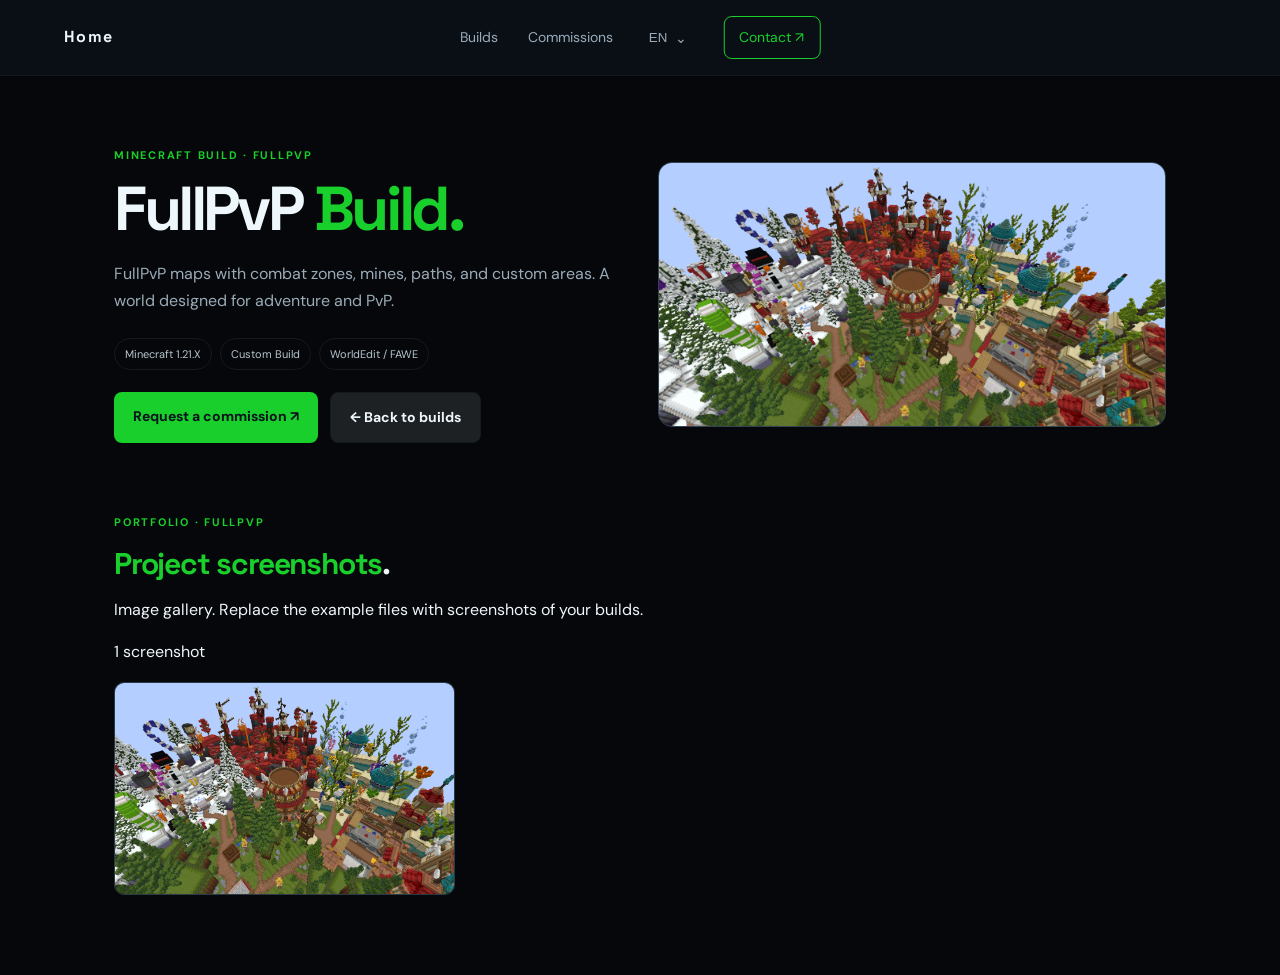
==== fullpvp/index.html @ 3e88373f "GG" ====
<!doctype html>
<html lang="es">
<head>
  <meta charset="utf-8">
  <meta name="viewport" content="width=device-width, initial-scale=1">
  <meta name="description" content="SlimeCube — FullPvP Minecraft build portfolio.">
  <meta name="theme-color" content="#0b1118">
  <link rel="icon" type="image/png" href="../assets/images/slime.png">
  <title>FullPvP — SlimeCube</title>
  <link rel="stylesheet" href="../styles.css">
  <link rel="stylesheet" href="page.css">
  <script src="../config.js"></script>
</head>
<body data-page="fullpvp">
  <header class="topbar">
    <a class="brand" href="../index.html"><span data-site-name>Home</span></a>
    <button class="menu-toggle" data-i18n-aria-label="menu" aria-label="Abrir menú" aria-expanded="false">☰</button>
    <nav class="nav">
      <a href="../index.html#builds" data-i18n="buildsNav">Builds</a>
      <a href="../index.html#commissions" data-i18n="commissionsNav">Encargos</a>
      <div class="language-switch">
        <button class="language-trigger" type="button" data-language-toggle data-i18n-aria-label="language" aria-label="Idioma" aria-expanded="false" aria-haspopup="true">
          <span data-current-language>ES</span><span class="language-chevron" aria-hidden="true">⌄</span>
        </button>
        <div class="language-menu" data-language-menu hidden>
          <button type="button" data-language="es" aria-pressed="true"><svg class="language-flag" aria-hidden="true" viewBox="0 0 20 14"><rect width="20" height="14" rx="2" fill="#AA151B"/><path fill="#F1BF00" d="M0 4h20v6H0z"/></svg><span data-i18n="spanish">Español</span><span class="language-check" aria-hidden="true">✓</span></button>
          <button type="button" data-language="en" aria-pressed="false"><svg class="language-flag" aria-hidden="true" viewBox="0 0 20 14"><rect width="20" height="14" rx="2" fill="#012169"/><path stroke="#fff" stroke-width="4" d="m0 0 20 14M20 0 0 14"/><path stroke="#C8102E" stroke-width="1.5" d="m0 0 20 14M20 0 0 14"/><path stroke="#fff" stroke-width="5" d="M10 0v14M0 7h20"/><path stroke="#C8102E" stroke-width="2.5" d="M10 0v14M0 7h20"/></svg><span data-i18n="english">English</span><span class="language-check" aria-hidden="true">✓</span></button>
        </div>
      </div>
      <a class="nav-cta" href="../index.html#contact" data-i18n="contactNav">Contacto ↗</a>
    </nav>
  </header>
  <main>
    <section class="detail-hero">
      <div>
        <div class="eyebrow">MINECRAFT BUILD · FULLPVP</div>
        <h1>FullPvP <span data-i18n="build">Build.</span></h1>
        <p data-i18n-project-description>Mapas FullPvP con zonas de combate, minas, caminos y áreas personalizadas. Un mundo pensado para la aventura y el PvP.</p>
        <div class="tags"><span>Minecraft 1.21.X</span><span data-i18n="customBuild">Custom Build</span><span>WorldEdit / FAWE</span></div>
        <div class="detail-actions"><a class="button primary" href="../index.html#contact" data-i18n="requestCommission">Solicitar un encargo ↗</a><a class="button secondary" href="../index.html#builds" data-i18n="backToBuilds">← Volver a builds</a></div>
      </div>
      <img src="../assets/images/fullpvp.png" alt="FullPvP featured image" onerror="this.src='https://placehold.co/900x650/142431/33c9ff?text=FullPvP+BUILD'">
    </section>
    <section class="detail-gallery">
      <div class="eyebrow">PORTFOLIO · FULLPVP</div>
      <h2><span data-i18n="projectGalleryHeading">Capturas del</span> <span data-i18n="projectGalleryEnd">proyecto</span>.</h2>
      <p data-i18n="projectDescription">Galería de imágenes. Reemplaza los archivos de ejemplo por capturas reales de tus builds.</p>
      <p class="capture-count"><span data-capture-count>…</span> <span data-capture-label data-i18n="captures">capturas</span></p>
      <div class="detail-images">
      <img src="../assets/images/fullpvp.png" alt="FullPvP screenshot 1">
      <img src="../assets/images/fullpvp-02.jpg" alt="FullPvP screenshot 2">
      <img src="../assets/images/fullpvp-03.jpg" alt="FullPvP screenshot 3">
      <img src="../assets/images/fullpvp-04.jpg" alt="FullPvP screenshot 4">
      <img src="../assets/images/fullpvp-05.jpg" alt="FullPvP screenshot 5">
      <img src="../assets/images/fullpvp-06.jpg" alt="FullPvP screenshot 6">
      </div>
    </section>
  </main>
  <script src="../language/spanish.js"></script>
  <script src="../language/english.js"></script>
  <script src="../language.js"></script>
  <script src="../project-page.js"></script>
</body>
</html>
---- styles.css ----
@import url('https://fonts.googleapis.com/css2?family=DM+Sans:wght@400;500;600;700&family=Space+Grotesk:wght@400;500;600;700&display=swap');
:root{--bg:var(--page-background,#071a0b);--panel:#1e2124;--panel2:#172531;--text:#eef7fb;--muted:#9aabb8;--accent:#19cf2b;--line:#131a20;--max:1160px}
*{box-sizing:border-box}html{overflow-x:clip;scroll-behavior:smooth;scroll-padding-top:90px}body{margin:0;
    background:var(--bg);color:var(--text);font-family:'DM Sans',sans-serif;
    line-height:1.65}a{color:inherit;text-decoration:none}.topbar{
        height:76px;padding:0 max(5vw,24px);display:flex;align-items:center;
        justify-content:space-between;border-bottom:1px solid var(--line);position:sticky;top:0;background:#0b1118ed;backdrop-filter:blur(16px);z-index:10}.brand{display:flex;align-items:center;gap:10px;font-family:'Space Grotesk';font-weight:700;letter-spacing:.08em}.brand-mark{display:grid;place-items:center;background:var(--accent);color:#07141d;border-radius:10px;width:34px;height:34px;font-size:20px}.nav{position:absolute;left:50%;transform:translateX(-50%);display:flex;align-items:center;gap:30px;color:var(--muted);font-size:14px}.nav a:hover,.text-link:hover{color:var(--accent)}.nav-cta{border:1px solid var(--accent);border-radius:8px;padding:9px 15px;color:var(--accent)}.menu-toggle{display:none;background:none;color:white;border:0;font-size:24px}.section{max-width:var(--max);margin:auto;padding:100px 24px}.hero{min-height:610px;display:grid;grid-template-columns:1.08fr .92fr;gap:55px;align-items:center}.eyebrow{color:var(--accent);font-size:11px;font-weight:700;letter-spacing:.16em;text-transform:uppercase}.pulse{display:inline-block;width:7px;height:7px;border-radius:50%;background:#50e39b;box-shadow:0 0 12px #50e39b;margin-right:8px}h1,h2,h3{font-family:'Space Grotesk';line-height:1.12;margin:16px 0}h1{font-size:clamp(42px,5.7vw,72px);letter-spacing:-.055em}h1 span,h2 span{color:var(--accent)}h2{font-size:clamp(34px,4vw,48px);letter-spacing:-.04em}.lead{font-size:17px;color:var(--muted);max-width:580px}.actions{display:flex;gap:12px;flex-wrap:wrap;margin:28px 0}.button{padding:13px 19px;border-radius:8px;font-weight:700;font-size:14px}.primary{background:var(--accent);color:#06131b}.primary span{margin-left:14px}.secondary{border:1px solid var(--line);background:var(--panel);color:var(--text)}.tags{display:flex;gap:8px;flex-wrap:wrap;margin-top:24px}.tags span{font-size:11px;color:#b6c6d0;border:1px solid var(--line);border-radius:30px;padding:6px 10px}.hero-art{position:relative}.hero-art img{width:100%;aspect-ratio:1.2;object-fit:cover;border-radius:16px;border:1px solid #314451;box-shadow:0 25px 80px #0008}.image-label{position:absolute;bottom:18px;left:18px;background:#0b1118df;border:1px solid var(--line);padding:10px 13px;border-radius:8px;font-size:10px;letter-spacing:.1em}.stats{padding-top:0;padding-bottom:0;display:grid;grid-template-columns:repeat(3,1fr);gap:14px}.stats div{background:var(--panel);border:1px solid var(--line);border-radius:12px;padding:22px}.stats strong{display:block;font:700 30px 'Space Grotesk';color:var(--accent)}.stats span{font-size:12px;color:var(--muted)}.section-heading{display:flex;justify-content:space-between;align-items:end;gap:30px;margin-bottom:32px}.section-heading h2{margin-bottom:0}.section-heading p{max-width:360px;color:var(--muted);font-size:14px}.cards{display:grid;grid-template-columns:repeat(3,1fr);gap:18px}.project-card,.tool-card,.panel{background:var(--panel);border:1px solid var(--line);border-radius:13px;overflow:hidden}.project-card img{width:100%;aspect-ratio:16/10;object-fit:cover;display:block;background:var(--panel2)}.card-body{padding:20px}.card-body h3,.tool-card h3{font-size:21px}.card-body p,.tool-card p,.note p{color:var(--muted);font-size:13px}.card-body .eyebrow{font-size:10px}.text-link{color:var(--accent);font-weight:700;font-size:13px}.commission-section{padding-top:50px}.commission-grid{display:grid;grid-template-columns:repeat(3,1fr);gap:18px}.note{margin-top:20px;padding:24px;border:1px solid var(--line);border-radius:12px;background:#0e1922}.tools-grid{margin-bottom:24px}.tool-card{padding:23px;transition:.2s}.tool-card:hover{border-color:var(--accent);transform:translateY(-3px)}.tool-card p{min-height:42px}.calculator{padding:28px;display:grid;grid-template-columns:1fr 1fr;gap:30px;align-items:center}.calculator h3{font-size:27px}.calc-controls{display:grid;grid-template-columns:repeat(3,1fr);gap:10px}.calc-controls label{font-size:11px;color:var(--muted)}input{width:100%;margin-top:6px;background:#09121a;border:1px solid var(--line);border-radius:7px;padding:11px;color:white;font:inherit}.calc-result{grid-column:1/-1;background:#091820;border:1px solid #24536a;padding:16px;border-radius:9px}.calc-result small{display:block;color:var(--muted)}.calc-result strong{font:700 28px 'Space Grotesk';color:var(--accent)}.about-section{display:grid;grid-template-columns:.7fr 1.3fr;gap:60px;align-items:center}.about-image img{width:100%;max-width:340px;aspect-ratio:1;object-fit:cover;border-radius:16px;border:1px solid var(--line)}.about-section p:not(.lead){color:var(--muted)}        .contact-section{text-align:center;
            background:none;border:1px solid var(--line);border-block-width:1px;border-radius:18px;margin-bottom:80px}.contact-section .lead{margin:20px auto}.contact-section .actions{justify-content:center}footer{border-top:1px solid var(--line);padding:28px max(5vw,24px);display:flex;justify-content:space-between;align-items:center;gap:20px;color:var(--muted);font-size:11px}footer .brand{color:var(--text);font-size:13px}
.reload-screen{display:none}
.reload-screen[hidden]{display:none!important}
html.is-reloading .reload-screen{position:fixed;inset:0;z-index:1000;display:grid;place-items:center;background:radial-gradient(ellipse at 50% 45%,#000000 0%,#000000 58%);opacity:1;visibility:visible;transition:opacity .45s ease,visibility .45s ease}
.reload-content{width:min(300px,80vw);text-align:center}
.reload-brand{font:700 clamp(38px,7vw,58px)/1.1 'Space Grotesk',sans-serif;letter-spacing:-.055em;color:#d9e8ef}
.reload-brand span{color:var(--accent)}
.reload-progress{height:3px;margin:26px auto 12px;overflow:hidden;border-radius:4px;background:#184228}
.reload-progress span{display:block;width:35%;height:100%;border-radius:inherit;background:var(--accent);animation:reload-progress 1s ease-in-out infinite alternate}
.reload-content p{margin:0;color:#7895a3;font-size:13px;font-weight:600;letter-spacing:.08em}
@keyframes reload-progress{from{transform:translateX(-10%)}to{transform:translateX(195%)}}
@media(prefers-reduced-motion:reduce){.reload-progress span{animation:none;width:100%}.reload-screen{transition:none!important}}
.footer-social{display:flex;align-items:center;gap:16px}
.footer-social a{color:var(--muted)}
.footer-social a:hover{color:var(--accent)}
.footer-social a[hidden]{display:none}
.footer-profile{width:min(250px,100%)}
.footer-profile-brand{display:flex;align-items:center;gap:10px;color:var(--text);font:700 14px 'Space Grotesk',sans-serif}
.footer-profile-avatar{position:relative;display:grid;width:30px;height:30px;flex:none;place-items:center;overflow:hidden;border-radius:8px;background:var(--accent);color:#07141d;font:700 17px 'Space Grotesk',sans-serif}
.footer-profile-avatar img{position:absolute;inset:0;width:100%;height:100%;object-fit:cover}
.footer-profile-avatar img[hidden],.footer-profile-avatar [hidden]{display:none}
.footer-profile p{margin:8px 0 0;color:var(--muted);font-size:11px;line-height:1.55}
.language-switch{position:relative;display:block;padding:0;border:0;background:transparent}
.language-trigger
{
    display:flex;
    align-items:center;
    gap:7px;
    min-height:38px;
    border:0;
    border-radius:0;
    background:transparent;
    color: inherit;
    cursor:pointer
}
.language-trigger:hover,.language-trigger[aria-expanded="true"]{border-color:var(--accent)}
.language-trigger .language-globe{width:15px;height:15px;stroke:var(--accent);stroke-width:1.5}
.language-chevron{margin-left:1px;color:var(--muted);font-size:14px;line-height:1}
.language-menu{position:absolute;top:calc(100% + 7px);right:0;z-index:30;width:176px;padding:7px;border:1px solid #30343a;border-radius:12px;background:#191a1c;box-shadow:0 12px 30px #0008}
.language-menu[hidden]{display:none}
.language-menu button{display:flex;width:100%;align-items:center;justify-content:space-between;padding:10px 11px;border:0;border-radius:7px;background:transparent;color:#e8e8e8;text-align:left;font:500 13px 'DM Sans',sans-serif;cursor:pointer}
.language-menu button{justify-content:flex-start;gap:10px}
.language-flag{width:20px;height:14px;flex:none;border-radius:2px;box-shadow:0 0 0 1px #ffffff20}
.language-menu .language-check{margin-left:auto}
.language-menu button:hover{background:#292b2e}
.language-menu button[aria-pressed="true"]{color:#fff}
.language-check{visibility:hidden;color:#43ff8b}
.language-menu button[aria-pressed="true"] .language-check{visibility:visible}
.project-card h3{display:flex;align-items:center;gap:10px}
.build-dot{display:inline-block;width:8px;height:8px;flex:none;border-radius:50%;background:#19cf2b;box-shadow:0 0 8px #19cf2b66}
#build-grid .project-card:nth-child(2) .build-dot{background:#43d17a;box-shadow:0 0 8px #43d17a66}
#build-grid .project-card:nth-child(3) .build-dot{background:#ff8a24;box-shadow:0 0 8px #ff8a2466}
@media(max-width:800px){.menu-toggle{display:block}.nav{display:none;position:absolute;top:75px;left:0;right:0;transform:none;padding:20px 24px;background:#0b1118;flex-direction:column;align-items:stretch;border-bottom:1px solid var(--line)}.nav.open{display:flex}.language-switch{align-self:center}.hero{grid-template-columns:1fr;padding-top:65px;gap:35px}.hero-art{max-width:620px}.section{padding-top:70px;padding-bottom:70px}.cards,.commission-grid{grid-template-columns:repeat(2,1fr)}.about-section{grid-template-columns:1fr;gap:30px}.about-image img{max-width:220px}.calculator{grid-template-columns:1fr}.section-heading{display:block}.section-heading p{margin-top:18px}}@media(max-width:540px){.cards,.commission-grid{grid-template-columns:1fr}.stats{grid-template-columns:repeat(2,1fr)}.calc-controls{grid-template-columns:1fr}.calc-result{grid-column:auto}footer{flex-direction:column;align-items:flex-start}.hero{min-height:auto}h1{font-size:43px}}




/* Builds heading - vertical layout */
#builds .section-heading {
    display: block;
}

#builds .section-heading h2 {
    margin-bottom: 5px;
}

#builds .section-heading p {
    margin-top: 0;
    font-size: 18px;
    white-space: nowrap;
}

/* Encargos personalizados. */
.commission-card {
    display: block;
    text-decoration: none;
    color: inherit;
    cursor: pointer;
    transition: transform 0.2s, border-color 0.2s;
}

.commission-card:hover {
    transform: translateY(-5px);
}
.commission-grid a.project-card {
    display: block;
    color: inherit;
    text-decoration: none;
    cursor: pointer;
}

.commission-grid a.project-card:hover {
    transform: translateY(-5px);
}

.commission-section {
    position: relative;
    isolation: isolate;
    max-width: var(--max);
}

.commission-section.border-y.border-ink-700.bg-ink-900.py-16 {
    border-block: 1px solid #131a20;
    padding-block: 4rem;
}

.commission-section::before {
    position: absolute;
    z-index: -1;
    inset: 0 auto 0 50%;
    width: 100vw;
    content: "";
    transform: translateX(-50%);
    background: var(--commissions-background, #0b1118);
}

.commission-heading {
    display: flex;
    justify-content: space-between;
    align-items: end;
    gap: 30px;
    margin-bottom: 32px;
}

.commission-heading h2 {
    margin: 16px 0 0;
    font-size: clamp(34px, 4vw, 48px);
    letter-spacing: -.04em;
}

.commission-heading p {
    max-width: 520px;
    margin: 14px 0 0;
    color: var(--muted);
    font-size: 14px;
}

.commission-grid {
    grid-template-columns: repeat(3, minmax(0, 1fr));
    gap: 18px;
}

.commission-card {
    border-radius: 13px;
    transition: transform .2s, border-color .2s;
}

.commission-card:nth-child(1) { border-top: 2px solid #19cf2b; }
.commission-card:nth-child(2) { border-top: 2px solid #50e39b; }
.commission-card:nth-child(3) { border-top: 2px solid #ff8a3d; }

.commission-card .card-body {
    padding: 20px;
}

.commission-card .eyebrow,
.commission-card .text-link {
    display: none;
}

.commission-card .card-body h3 {
    margin: 0 0 8px;
    font-size: 21px;
}

.commission-card .card-body p {
    margin: 0;
    font-size: 13px;
}

@media(max-width:800px) {
    .commission-heading { display: block; }
    .commission-grid { grid-template-columns: repeat(2, minmax(0, 1fr)); }
}

@media(max-width:540px) {
    .commission-grid { grid-template-columns: 1fr; }
}

.hero.section {
    position: relative;
    isolation: isolate;
    display: flex;
    min-height: 230px;
    max-width: none;
    margin: 0;
    padding: 32px max(24px, calc((100vw - var(--max)) / 2 + 24px));
    border-bottom: 1px solid var(--line);
    overflow: hidden;
}

.hero.section::before {
    position: absolute;
    z-index: -1;
    inset: 0;
    content: "";
    background:
        linear-gradient(90deg, #080d12e8 0%, #080d12d9 55%, #080d12e8 100%),
        linear-gradient(#080d1266, #080d1266),
        url("assets/images/fullpvp.png") center 48% / cover;
}

.hero-copy {
    display: grid;
    grid-template-columns: 88px minmax(0, 1fr);
    grid-template-areas:
        "avatar eyebrow"
        "avatar heading"
        "avatar lead";
    align-content: center;
    align-items: center;
    column-gap: 24px;
    width: 100%;
    max-width: 900px;
}

.profile-avatar {
    grid-area: avatar;
    position: relative;
    display: grid;
    width: 88px;
    aspect-ratio: 1;
    place-items: center;
    overflow: hidden;
    border: 3px solid #e8f4fa;
    border-radius: 20px;
    box-shadow: 0 8px 28px #0008, inset 0 0 0 4px #ffffff30;
    color: #15202a;
    font: 700 42px 'Space Grotesk', sans-serif;
}

.profile-avatar img {
    position: absolute;
    inset: 0;
    width: 100%;
    height: 100%;
    border-radius: inherit;
    object-fit: cover;
}

.profile-avatar img[hidden],
.profile-avatar span[hidden] {
    display: none;
}

.hero-copy .eyebrow {
    grid-area: eyebrow;
    align-self: end;
}

.hero-copy h1 {
    grid-area: heading;
    margin: 4px 0 8px;
    font-size: clamp(34px, 4vw, 48px);
    letter-spacing: -.04em;
}

.hero-copy .lead {
    grid-area: lead;
    max-width: 580px;
    margin: 0;
    color: #d3dee6;
    font-size: 15px;
}

#builds {
    padding-top: 48px;
}

@media(max-width:540px) {
    .hero.section {
        min-height: 205px;
        padding: 32px 24px;
    }

    .hero-copy {
        grid-template-columns: 64px minmax(0, 1fr);
        column-gap: 16px;
    }

    .profile-avatar {
        width: 64px;
        border-radius: 15px;
        font-size: 32px;
    }

    .hero-copy h1 {
        font-size: 32px;
    }

    .hero-copy .lead {
        font-size: 13px;
    }
}
---- fullpvp/page.css ----
.detail-hero{max-width:1100px;margin:0 auto;padding:70px 24px 35px;display:grid;grid-template-columns:1fr 1fr;gap:35px;align-items:center}
.detail-hero img{width:100%;max-height:380px;object-fit:cover;border-radius:14px;border:1px solid #334451}
.breadcrumb{color:#9aabb8;font-size:13px;margin-bottom:15px}.breadcrumb a{color:var(--accent)}
.detail-hero h1{font-size:clamp(38px,5vw,62px);margin:10px 0}.detail-hero p{color:#9aabb8;line-height:1.7}
.detail-gallery{max-width:1100px;margin:auto;padding:35px 24px 80px}.detail-gallery h2{font-size:30px}.detail-images{display:grid;grid-template-columns:repeat(3,1fr);gap:14px}.detail-images img{width:100%;aspect-ratio:16/10;object-fit:cover;border-radius:10px;border:1px solid #293946;background:#111c26}
.detail-actions{display:flex;gap:12px;flex-wrap:wrap;margin-top:22px}.back-link{color:var(--accent);text-decoration:none}
@media(max-width:700px){.detail-hero{grid-template-columns:1fr;padding-top:40px}.detail-images{grid-template-columns:repeat(2,1fr)}}
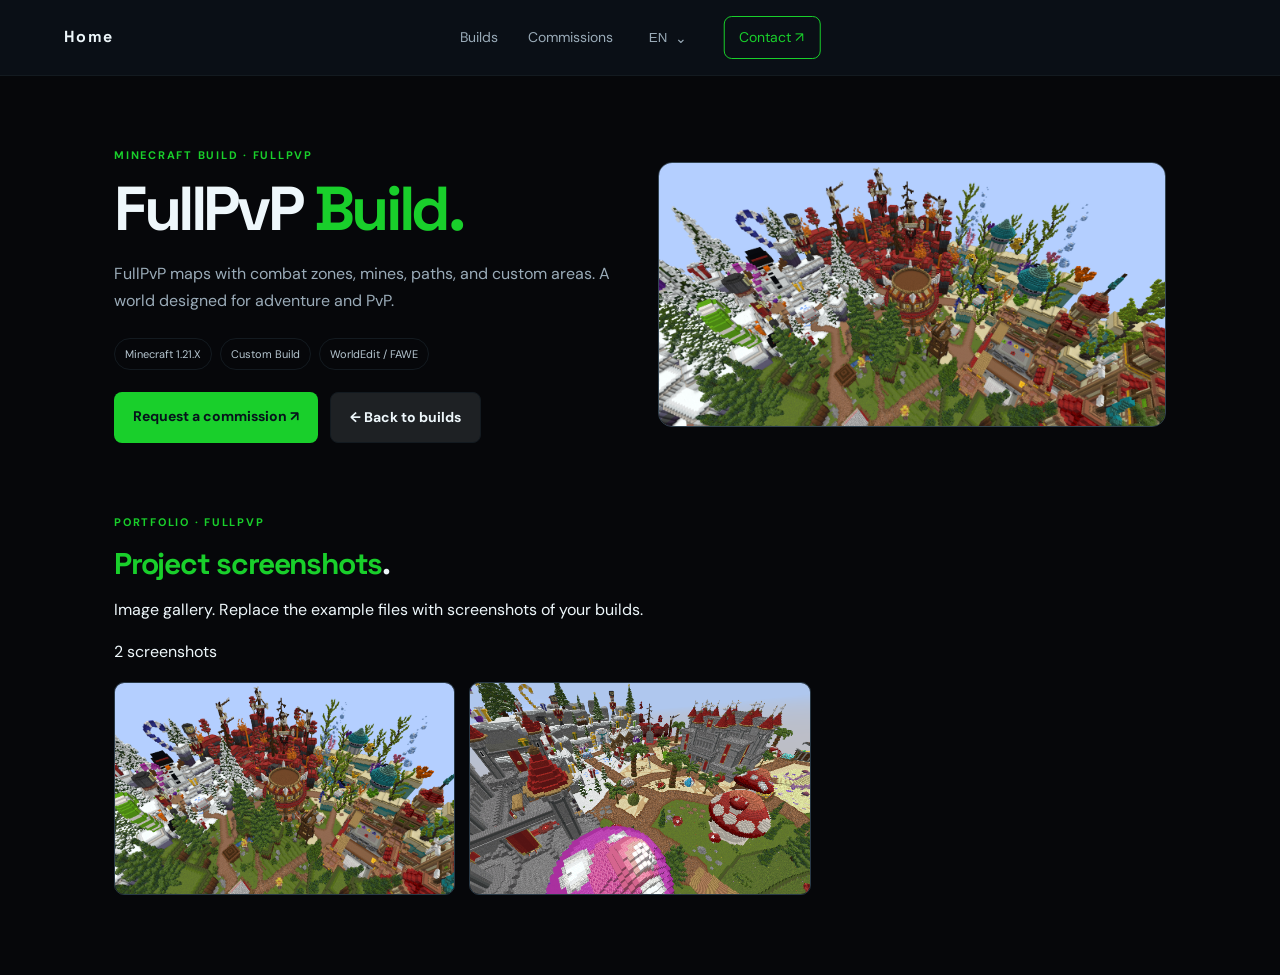
==== commit b625a72e: "Fix FullPvP and Lobbys galleries to reference the screenshots that exist (6af34f704679aa35bea66057)" ====
--- a/fullpvp/index.html
+++ b/fullpvp/index.html
@@ -48,11 +48,7 @@
       <p class="capture-count"><span data-capture-count>…</span> <span data-capture-label data-i18n="captures">capturas</span></p>
       <div class="detail-images">
       <img src="../assets/images/fullpvp.png" alt="FullPvP screenshot 1">
-      <img src="../assets/images/fullpvp-02.jpg" alt="FullPvP screenshot 2">
-      <img src="../assets/images/fullpvp-03.jpg" alt="FullPvP screenshot 3">
-      <img src="../assets/images/fullpvp-04.jpg" alt="FullPvP screenshot 4">
-      <img src="../assets/images/fullpvp-05.jpg" alt="FullPvP screenshot 5">
-      <img src="../assets/images/fullpvp-06.jpg" alt="FullPvP screenshot 6">
+      <img src="../assets/images/fullpvp_1.png" alt="FullPvP screenshot 2">
       </div>
     </section>
   </main>
